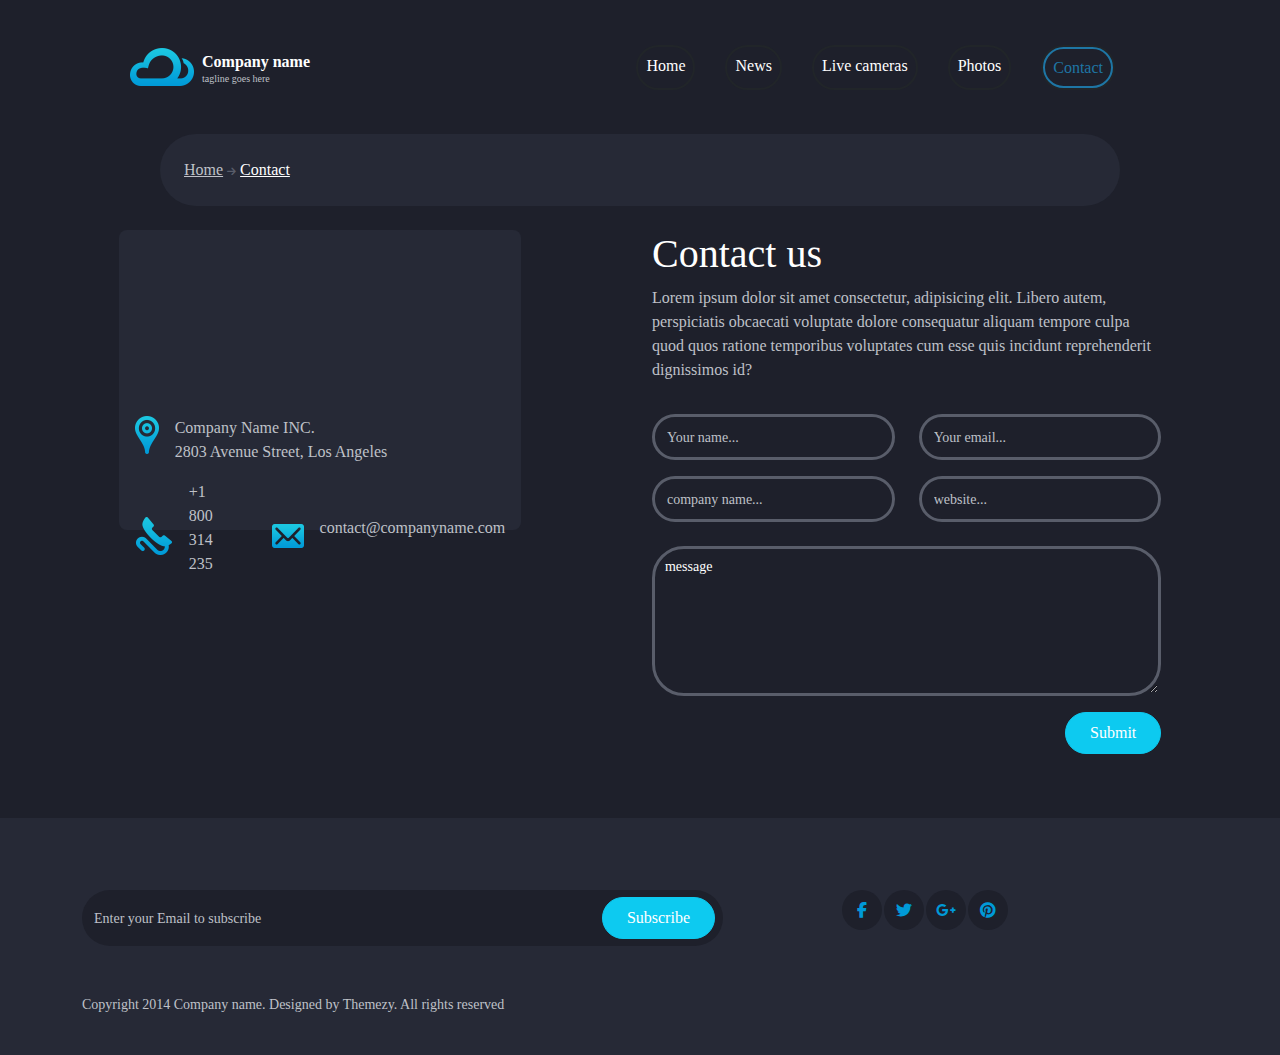
==== pages/contact.html @ 2afb1798 "Weather app" ====
<!DOCTYPE html>
<html lang="en">
  <head>
    <meta charset="UTF-8" />
    <meta name="viewport" content="width=device-width, initial-scale=1.0" />
    <title>Compass Starter by Ariona, Rian</title>
    <link rel="stylesheet" href="../CSS/all.min.css" />
    <link rel="stylesheet" href="../CSS/bootstrap.min.css" />
    <link rel="stylesheet" href="../CSS/style.css" />
  </head>
  <body>
    <nav class="navbar navbar-expand-lg bg-light-dark py-4">
      <div class="container">
        <div class="logo d-flex align-items-center my-4 ms-lg-5">
          <div class="logo-image me-2">
            <img src="../images/logo@2x.png" class="img-fluid" alt="logo" />
          </div>
          <div
            class="logo-content d-flex flex-column justify-content-center align-items-start"
          >
            <a class="navbar-brand pb-0 fw-bolder" href="#">Company name</a>
            <span> tagline goes here </span>
          </div>
        </div>

        <button
          class="navbar-toggler"
          type="button"
          data-bs-toggle="collapse"
          data-bs-target="#navbarSupportedContent"
          aria-controls="navbarSupportedContent"
          aria-expanded="false"
          aria-label="Toggle navigation"
        >
          <span class=""><i class="fa-solid fa-bars"></i></span>
        </button>
        <div
          class="collapse text-center navbar-collapse"
          id="navbarSupportedContent"
        >
          <ul class="navbar-nav ms-auto mb-2 mb-lg-0 me-lg-5">
            <li id="firstLi" class="nav-item">
              <a class="nav-link" aria-current="page" id="Home1" href="#">Home</a>
            </li>
            <li class="nav-item">
              <a class="nav-link" href="#">News</a>
            </li>
            <li class="nav-item">
              <a class="nav-link" href="#">Live cameras</a>
            </li>
            <li class="nav-item">
              <a class="nav-link" href="#">Photos</a>
            </li>
            <li id="lastLi" class="nav-item">
              <a class="nav-link active" id="Contact1" href="#">Contact</a>
            </li>
          </ul>
        </div>
      </div>
    </nav>
    <main>
      <section class="bg-light-dark pb-5">
        <div class="rounded-pill w-75 mx-auto mb-4 p-4 bg-light-gray">
          <a id="home_" href="">Home</a>
          <span id="arrow-right"><i class="fa-solid fa-arrow-right"></i></span>
          <a id="contact_" href="" class="text-white">Contact</a>
        </div>

        <div class="contactUs">
          <div class="container-fluid">
            <div class="row">
              <div class="col-lg-4 offset-lg-1">
                <div class="inner_ h-300PX bg-light-gray rounded-3 pt-5 w-100">
                  <div class="location mt-6 px-3 pt-5 d-flex align-items-top">
                    <div class="location-image">
                      <img
                        class="me-3 img-fluid"
                        src="../images/icon-marker@2x.png"
                        alt=""
                      />
                    </div>
                    <div class="location-details">
                      <p class="text-light-gray mb-0">Company Name INC.</p>
                      <p class="text-light-gray mb-0">
                        2803 Avenue Street, Los Angeles
                      </p>
                    </div>
                  </div>
                  <div class="mt-3 px-3 contact_ d-flex align-items-center">
                    <div class="phone logo d-flex align-items-center">
                      <img
                        class="me-3"
                        src="../images/icon-phone@2x.png"
                        alt=""
                      />
                      <p class="text-light-gray">+1 800 314 235</p>
                    </div>
                    <div class="mail logo ms-5 d-flex align-items-center">
                      <img
                        class="me-3"
                        src="../images/icon-envelope@2x.png"
                        alt=""
                      />
                      <p class="text-light-gray">contact@companyname.com</p>
                    </div>
                  </div>
                </div>
              </div>
              <div class="col-lg-5 offset-lg-1">
                <h1 class="text-white">Contact us</h1>
                <p class="text-light-gray">
                  Lorem ipsum dolor sit amet consectetur, adipisicing elit.
                  Libero autem, perspiciatis obcaecati voluptate dolore
                  consequatur aliquam tempore culpa quod quos ratione temporibus
                  voluptates cum esse quis incidunt reprehenderit dignissimos
                  id?
                </p>
                <form action="">
                  <div class="row">
                    <div class="col-lg-6">
                      <input
                        type="text"
                        name="UserName"
                        id="UserName"
                        placeholder="Your name..."
                        class="form-control rounded-5 w-lg-50 py-2 mt-3"
                      />
                    </div>
                    <div class="col-lg-6">
                      <input
                        type="text"
                        name="userEmail"
                        id="userEmail"
                        placeholder="Your email..."
                        class="form-control rounded-5 w-lg-50 py-2 mt-3"
                      />
                    </div>
                  </div>
                  <div class="row">
                    <div class="col-lg-6">
                      <input
                        type="text"
                        name="companyName"
                        id="companyName"
                        placeholder="company name..."
                        class="form-control rounded-5 w-lg-50 py-2 mt-3"
                      />
                    </div>
                    <div class="col-lg-6">
                      <input
                        type="text"
                        name="webSite"
                        id="webSite"
                        placeholder="website..."
                        class="form-control rounded-5 w-lg-50 py-2 mt-3"
                      />
                    </div>
                  </div>
                  <textarea
                    class="form-control rounded-5 mt-4"
                    name="message"
                    id="message"
                    placeholder="message"
                  ></textarea>
                </form>
                <button class="btn btn-info text-white my-3 d-block ms-auto rounded-pill px-4 py-2">
                    Submit
                  </button>
              </div>
            </div>
          </div>
        </div>
      </section>
    </main>
    <footer class="Footer-section p-4">
      <div class="container">
        <div class="subscribe row">
          <div class="py-5 d-flex page-input col-lg-7">
            <input
              class="form-control rounded-pill py-3"
              type="text"
              name="Location"
              id="Location"
              placeholder="Enter your Email to subscribe"
            />
            <button class="btn btn-info rounded-pill px-4 py-2">
              Subscribe
            </button>
          </div>
          <div class="col-lg-4 py-lg-5 offset-lg-1">
            <div class="our-links">
              <span><i class="fa-brands fa-facebook-f"></i></span>
              <span><i class="fa-brands fa-twitter"></i></span>
              <span><i class="fa-brands fa-google-plus-g"></i></span>
              <span><i class="fa-brands fa-pinterest"></i></span>
            </div>
          </div>
        </div>
        <p class="copy-right mt-3 mt-lg-0">
          Copyright 2014 Company name. Designed by Themezy. All rights reserved
        </p>
      </div>
    </footer>
    <script src="../js/bootstrap.bundle.min.js"></script>
    <script src="../js/index.js"></script>
  </body>
</html>
---- CSS/style.css ----
/********************************* Start Global *********************************/
@font-face {
  font-family: "Open Sans";
  src: url(../webfonts/OpenSans-VariableFont_wdth\wght.ttf);
}
body {
  font-family: "Open Sans";
}

.bg-light-dark {
  background-color: #1e202b;
}
.bg-light-gray {
  background-color: #262936;
}
.h-300PX {
  height: 300px;
}
.mt-6 {
  margin-top: 90px;
}
/********************************* End * Global *********************************/
/********************************* Start NavBar *********************************/

.logo-image {
  width: 64px;
  height: 38px;
}
.logo {
  cursor: pointer;
}
.logo .logo-content a {
  font-weight: 700;
  font-size: 1rem;
  line-height: normal;
  color: #fff;
}
.logo .logo-content span {
  font-weight: 300;
  font-size: 0.625rem;
  line-height: 15px;
  color: #bfc1c8;
}
nav li a {
  color: #fff !important;
  font-size: 0.875rem;
  line-height: 1.3125rem;
  font-weight: 400;
  margin-bottom: 0 !important;
}
nav ul {
  padding: 20px;
}
.navbar-nav {
  border-radius: 15px !important;
}
nav li {
  /* padding: 5px 15px; */
  margin: 0 15px;
  background-color: #262936;
  padding: 10px;
  border-bottom: 1px solid rgba(255, 255, 255, 0.1);
}
nav .nav-link.active {
  color: #1e76a5 !important;
}
#lastLi {
  border-bottom-left-radius: 15px;
  border-bottom-right-radius: 15px;
}
#firstLi {
  border-top-left-radius: 15px;
  border-top-right-radius: 15px;
}
nav .navbar-toggler {
  border: 3px solid transparent;
  color: #fff;
  transition: all 0.5s;
  padding: 15px 10px;
  border-radius: 25px;
}

nav .navbar-toggler:hover {
  border-color: #1e76a5;
  color: #1e76a5;
}

nav .navbar-toggler:focus {
  box-shadow: none;
}
nav li:focus {
  box-shadow: none;
}
/********************************* End * NavBar *********************************/
/********************************* Start Section1 *******************************/
.section1 {
  background-image: url(../images/banner.png);
  background-repeat: no-repeat;
  background-color: #1e202b;
}
.card {
  border: none;
}
.section1 .card-header {
  color: #bfc1c8;
  background-color: #2d303d;
  font-size: 0.875rem;
  line-height: 1.3125rem;
  font-weight: 400;
  border: none;
}
.section1 .card-body {
  background-color: #323544;
}
.section1 .card-body h4 {
  margin: 20px 5px;
  font-size: 1.125rem;
  line-height: 1.6875rem;
  font-weight: 400;
  color: #bfc1c8;
}
.section1 .temp {
  text-align: center;
  font-size: 5.625rem;
  line-height: 8.4375rem;
  font-weight: 700;
  color: #fff;
}
.status {
  font-size: 0.875rem;
  line-height: 1.3125rem;
  font-weight: 400;
  color: #009ad8;
}
.footer img {
  width: 21px;
  height: 21px;
}
.section1 .footer {
  font-size: 0.875rem;
  line-height: 1.3125rem;
  color: #bfc1c8;
}

#second-day .card-header {
  background-color: #222530;
}
#second-day .card-body {
  background-color: #262936;
}
#second-day {
  border-radius: 0;
}
#second-day .card-header {
  border-radius: 0;
}

.section1 .temp-day {
  font-size: 1.5rem;
  line-height: 2.25rem;
  font-weight: 700;
  color: #fff;
  margin-top: 30px;
}
.section1 .smaller-temp {
  font-size: 1rem;
  font-weight: 300;
  line-height: 1.5rem;
  color: #bfc1c8;
}
.page-input {
  position: relative;
}
.page-input input {
  background-color: #1e202b;
  border: none;
  color: #fff;
}
input::placeholder {
  font-size: 0.875rem;
  line-height: normal;
  font-weight: 400;
  color: #bfc1c8 !important;
}
.form-control:focus {
  background-color: #1e202b;
  box-shadow: none;
  color: #fff;
}
.page-input button {
  position: absolute;
  right: 10px;
  top: 55px;
  color: #fff;
}
.page-input button:hover {
  color: #fff;
}

/********************************* End * Section1 *******************************/
/********************************* Start  Footer *******************************/
.Footer-section {
  background-color: #262936;
}
.Footer-section .our-links {
  display: flex;
  gap: 2px;
}
.Footer-section .our-links span {
  height: 40px;
  width: 40px;
  border-radius: 50%;
  background-color: #1e202b;
  display: flex;
  align-items: center;
  justify-content: center;
  color: #009ad8;
  transition: all 0.5s;
  cursor: pointer;
}
.Footer-section .our-links span:hover {
  background-color: #009ad8;
  color: #fff;
}
.Footer-section button {
  right: 20px;
}
.copy-right {
  font-size: 0.875rem;
  line-height: 1.3125rem;
  font-weight: 300;
  color: #bfc1c8;
}

/********************************* Start  Contact ******************************/
#home_ {
  color: #bfc1c8;
}
#arrow-right {
  color: #595d6a;
  font-size: 0.625rem;
}
.text-light-gray {
  color: #bfc1c8;
}
.contactUs textarea {
  height: 150px;
  max-height: 150px;
  background-color: #1e202b;
  border: solid 3px #595d6a;
  transition: all 0.2s;
  padding: 10px 10px;
}
.contactUs input {
  background-color: #1e202b;
  border: solid 3px #595d6a;
  transition: all 0.2s;
}
.contactUs input:hover {
  border-color: #1e76a5;
}
.contactUs textarea:hover {
  border-color: #1e76a5;
}
textarea::placeholder {
  font-size: 0.875rem;
  line-height: normal;
  color: #fff !important;
}

/********************************* End * Contact *******************************/

/********************************* End * Footer *******************************/

@media screen and (min-width: 991px) {
  #lastLi {
    border-bottom-left-radius: 25px;
    border-bottom-right-radius: 25px;
  }
  #firstLi {
    border-top-left-radius: 25px;
    border-top-right-radius: 25px;
  }
  nav li {
    border: 2px solid #212529;
    border-radius: 25px;
    transition: all 0.5s;
    background-color: transparent;
    padding: 0;
  }

  nav li:hover {
    border-color: #1e76a5;
  }
  nav li a {
    transition: all 0.5s;
  }
  nav li:hover a {
    color: #1e76a5 !important;
  }
  nav .nav-link.active {
    border: 2px solid #1e76a5;
    border-radius: 25px;
  }
}
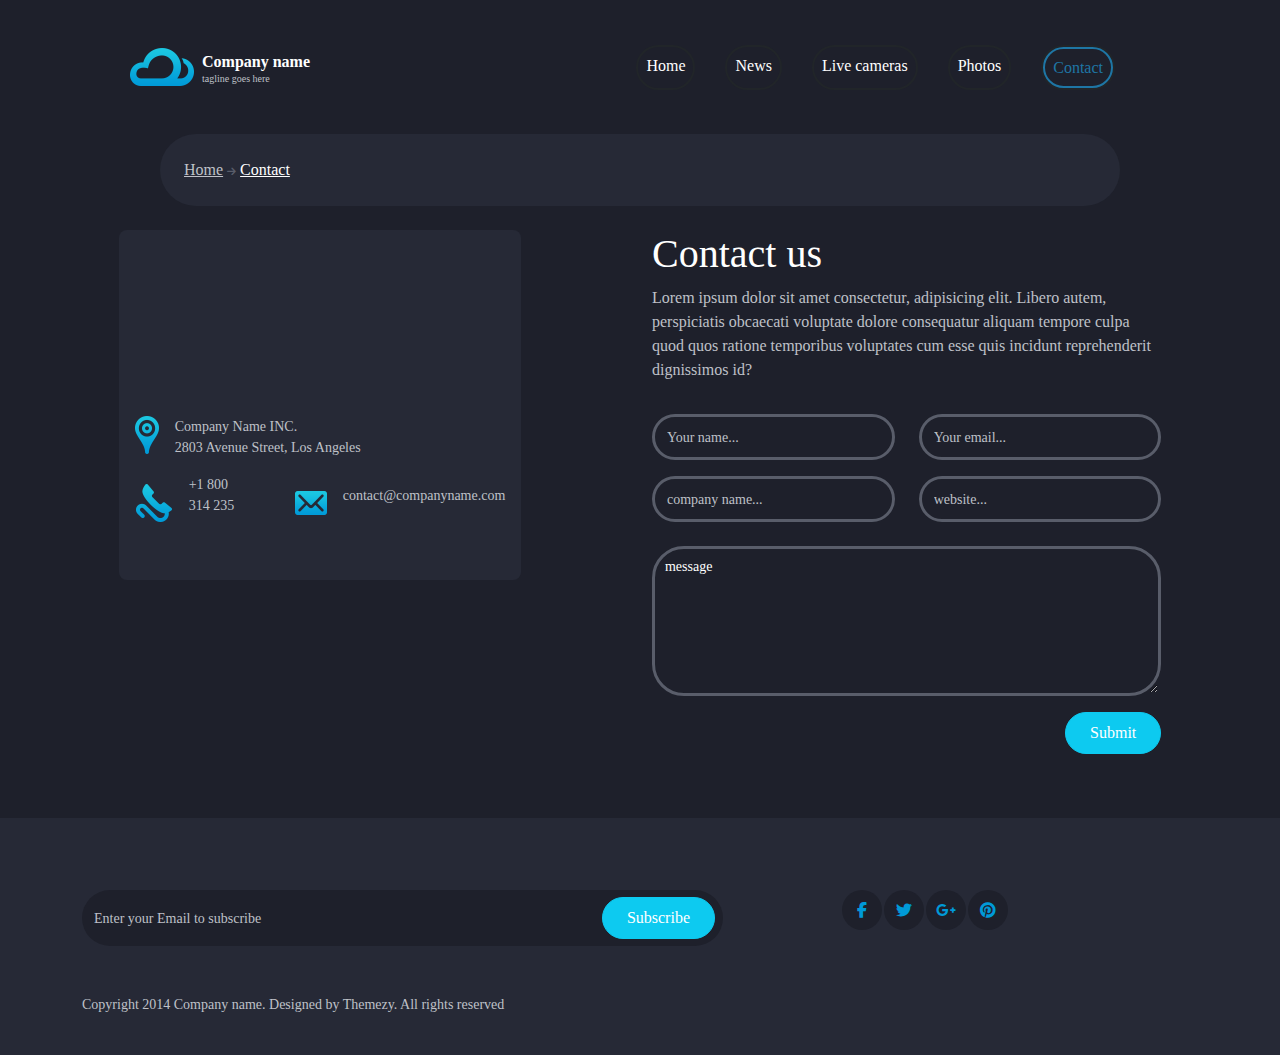
==== commit f3220cf1: "Weather app" ====
--- a/pages/contact.html
+++ b/pages/contact.html
@@ -40,7 +40,7 @@
         >
           <ul class="navbar-nav ms-auto mb-2 mb-lg-0 me-lg-5">
             <li id="firstLi" class="nav-item">
-              <a class="nav-link" aria-current="page" id="Home1" href="#">Home</a>
+              <a class="nav-link" aria-current="page" id="Home" href="#">Home</a>
             </li>
             <li class="nav-item">
               <a class="nav-link" href="#">News</a>
@@ -52,7 +52,7 @@
               <a class="nav-link" href="#">Photos</a>
             </li>
             <li id="lastLi" class="nav-item">
-              <a class="nav-link active" id="Contact1" href="#">Contact</a>
+              <a class="nav-link active" href="#">Contact</a>
             </li>
           </ul>
         </div>
@@ -61,16 +61,16 @@
     <main>
       <section class="bg-light-dark pb-5">
         <div class="rounded-pill w-75 mx-auto mb-4 p-4 bg-light-gray">
-          <a id="home_" href="">Home</a>
+          <a id="homeLink" href="#">Home</a>
           <span id="arrow-right"><i class="fa-solid fa-arrow-right"></i></span>
-          <a id="contact_" href="" class="text-white">Contact</a>
+          <a  href="" class="text-white">Contact</a>
         </div>
 
         <div class="contactUs">
           <div class="container-fluid">
             <div class="row">
-              <div class="col-lg-4 offset-lg-1">
-                <div class="inner_ h-300PX bg-light-gray rounded-3 pt-5 w-100">
+              <div class="col-lg-4 offset-lg-1 mb-3">
+                <div class="inner_ h-350PX bg-light-gray rounded-3 pt-5 w-100">
                   <div class="location mt-6 px-3 pt-5 d-flex align-items-top">
                     <div class="location-image">
                       <img
--- a/CSS/style.css
+++ b/CSS/style.css
@@ -13,8 +13,8 @@
 .bg-light-gray {
   background-color: #262936;
 }
-.h-300PX {
-  height: 300px;
+.h-350PX {
+  height: 350px;
 }
 .mt-6 {
   margin-top: 90px;
@@ -233,7 +233,7 @@
 }
 
 /********************************* Start  Contact ******************************/
-#home_ {
+#homeLink {
   color: #bfc1c8;
 }
 #arrow-right {
@@ -267,7 +267,16 @@
   line-height: normal;
   color: #fff !important;
 }
-
+.location {
+  font-size: 0.875rem;
+  line-height: 1.3125rem;
+  font-weight: 300;
+}
+.contact_ {
+  font-size: 0.875rem;
+  line-height: 1.3125rem;
+  font-weight: 300;
+}
 /********************************* End * Contact *******************************/
 
 /********************************* End * Footer *******************************/
